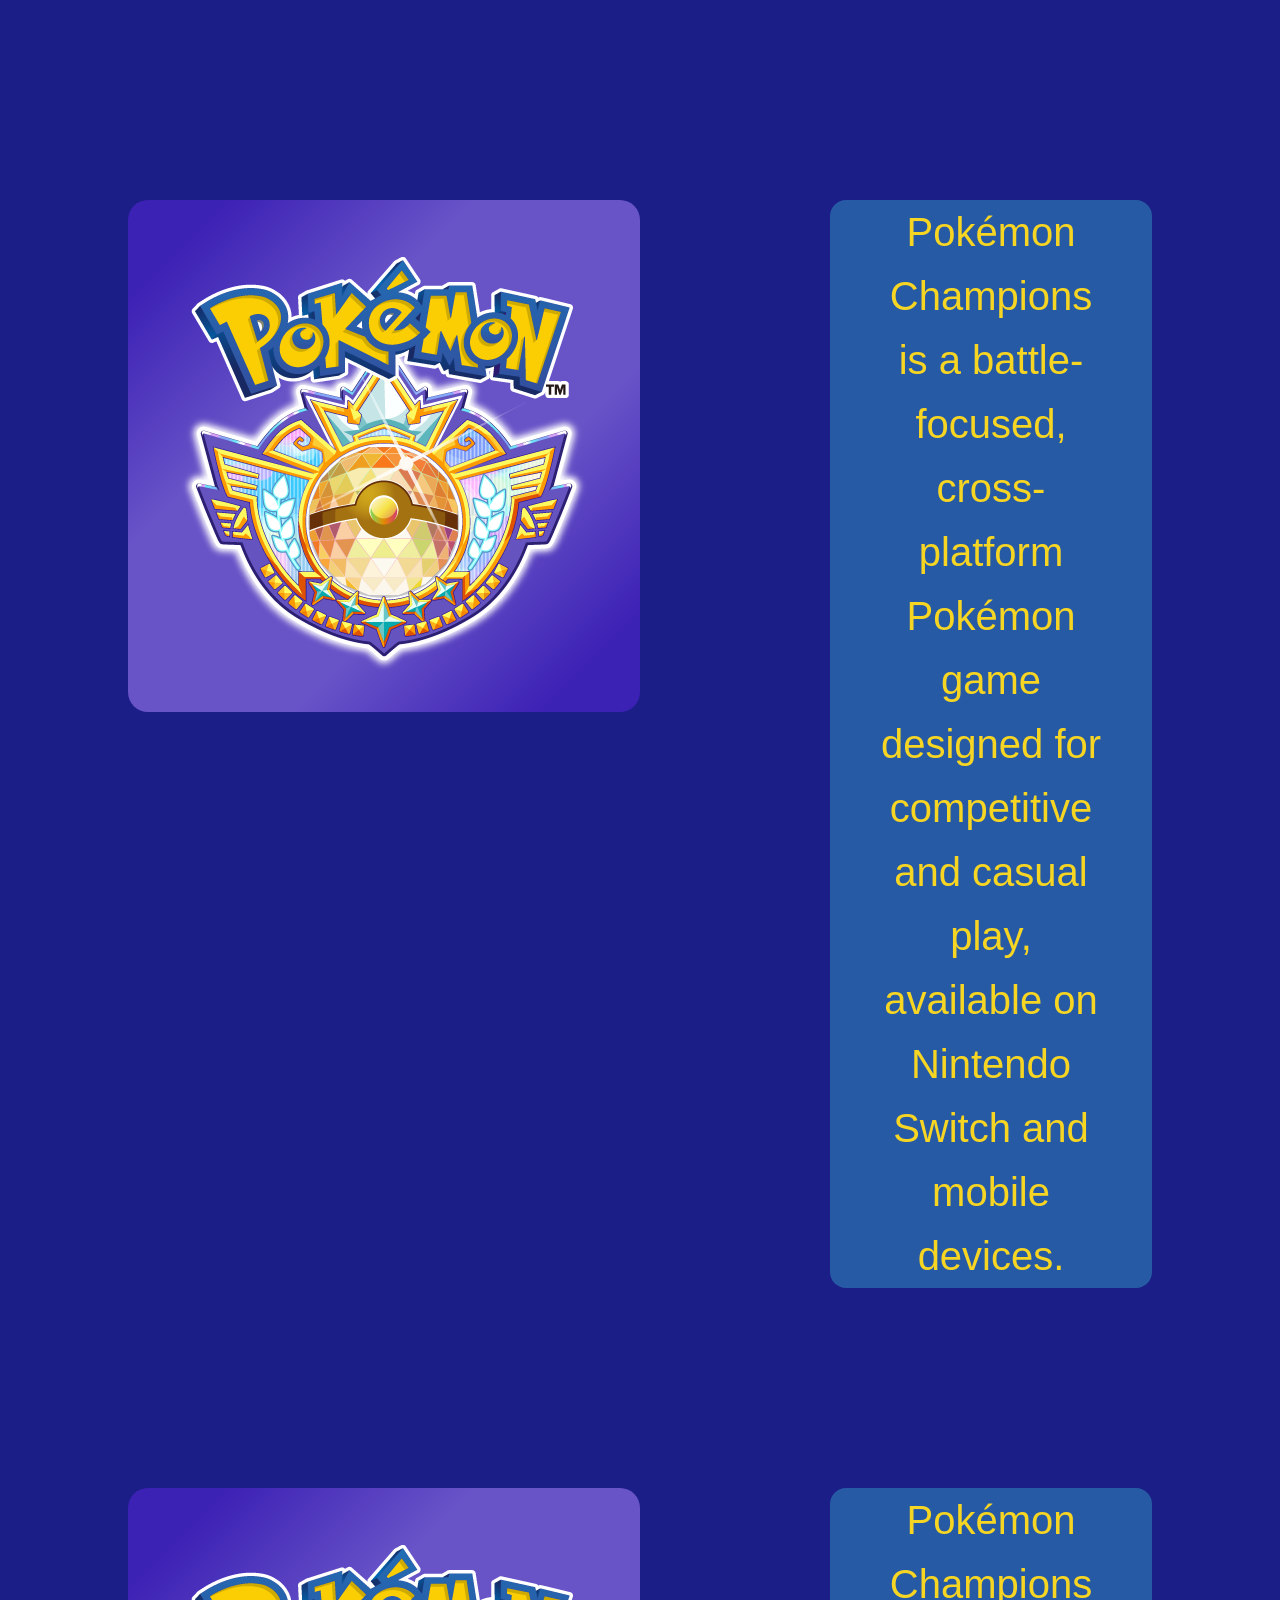
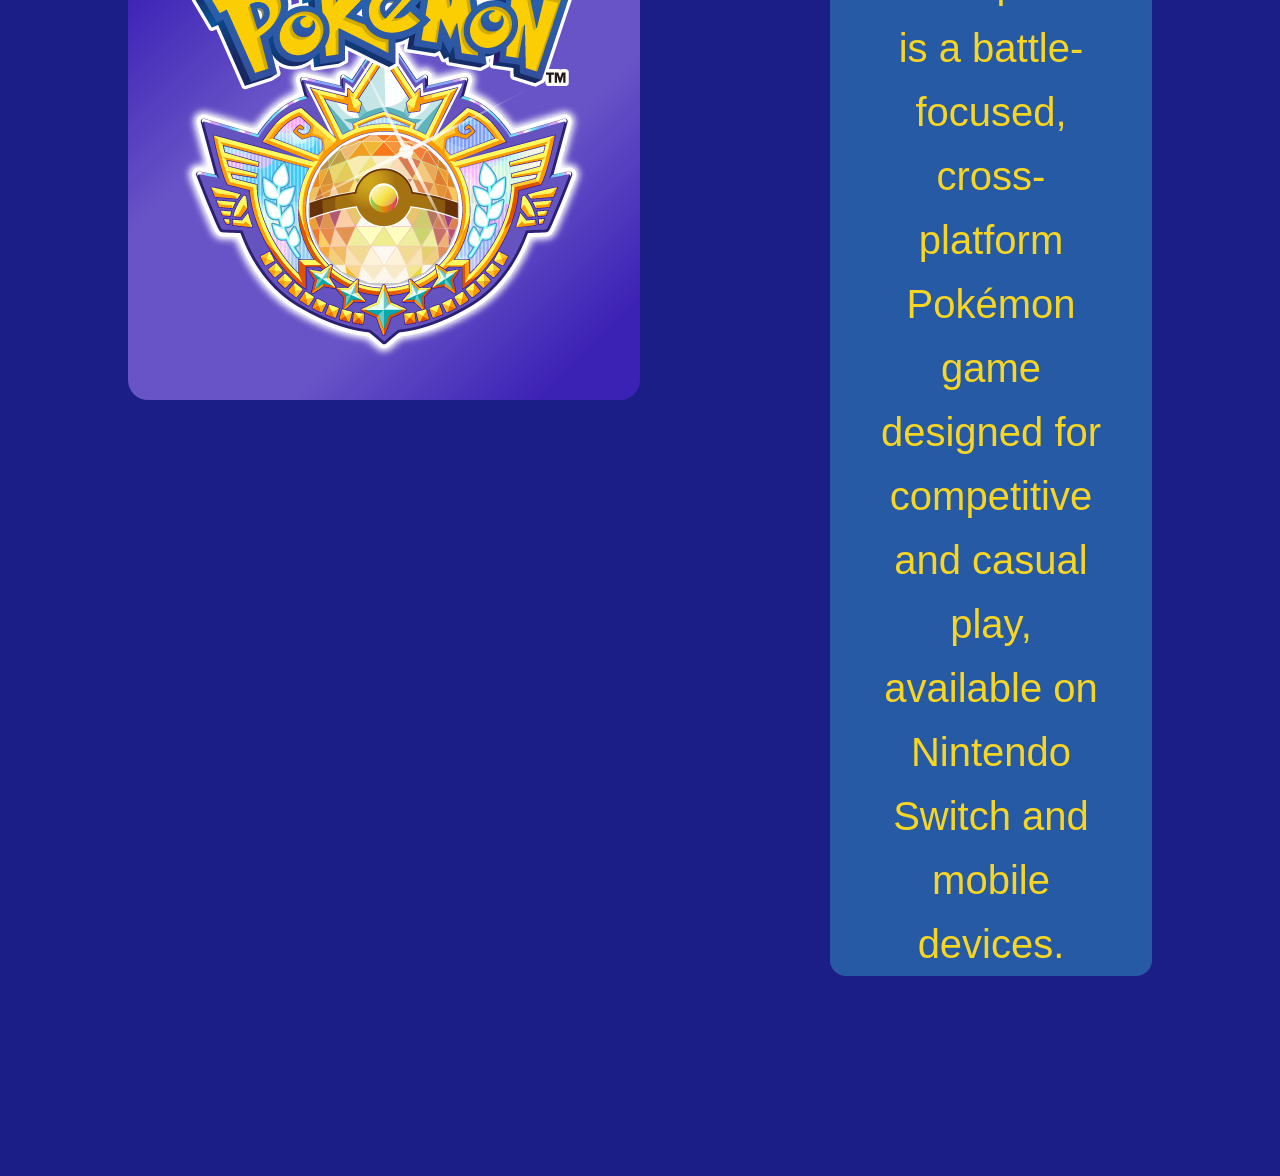
==== mega.html @ c51e0e37 "https://www.youtube.com/watch?v=hr4JiDr7Aec - With a change to the code" ====
<!DOCTYPE html>
<html lang="en">
<head>
    <meta charset="UTF-8">
    <meta name="viewport" content="width=device-width, initial-scale=1.0">
    <title>Pokemon Champion</title>

    <style>
        @import url('https://fonts.googleapis.com/css2?family=Bebas+Neue&family=Comic+Neue:wght@300;400;700&family=Oswald:wght@200;700&display=swap');
    </style>

    <link rel="stylesheet" href="style.css">
</head>
<body>
    <section class="one-column1">  
        <div class="image">
            <img class="pokemon-image1" src="./images/logo.png" alt="Pokemon logo">
        </div>

        <div class="info1">
            <p>
                Pokémon Champions is a battle-focused, cross-platform Pokémon game designed for competitive and casual play, available on Nintendo Switch and mobile devices.
            </p>
        </div>

    </section>
        <section class="one-column1">  
        <div class="image">
            <img class="pokemon-image1" src="./images/logo.png" alt="Pokemon logo">
        </div>

        <div class="info1">
            <p>
                Pokémon Champions is a battle-focused, cross-platform Pokémon game designed for competitive and casual play, available on Nintendo Switch and mobile devices.
            </p>
        </div>

    </section>
</body>
---- style.css ----
* {
    font-family: 'Trebuchet MS', 'Lucida Sans Unicode', 'Lucida Grande', 'Lucida Sans', Arial, sans-serif; 
    box-sizing: border-box;
    margin: 0;
    padding: 0;
}

body {
    background-color: #1A1E86;
    width: 100%;

}

.hero-image {
    background-image: url("./images/champions-logo.png");
    height: 360px;
    background-position: center;
    background-repeat: no-repeat;
    background-size: cover;
    width: 100%;
}

.hero-text {
    color: whitesmoke;
    position: absolute;
    text-align: center;
    top: 180px;
    width: 100%;
    font-size: 4rem;
}

.topic-section-title {
    font-family: 'Comic Neue', sans-serif; 
    font-size: 60px;
    width: 100%;                     
    text-align: center;
    margin-top: 60px;
    margin-bottom: 60px;
    color: #F7D523;
    background-color: #275AA5;
    text-decoration: none;
    padding: 30px 20px;
    box-shadow: 0 4px 12px rgba(0, 0, 0, 0.4);
    display: flex;
    flex-direction: column;
    justify-content: center;
    align-items: center;
    height: 187px;
}

.topic-section-letter {
    font-family: 'Comic Neue', sans-serif; 
    font-size: 80px;
    width: 100%;                     
    color: #F7D523;
    padding: 0;
}

.topic-section-click {
    font-family: 'Comic Neue', sans-serif; 
    font-size: 25px;                   
    text-align: center;
    color: #F7D523;
    margin-top: 10px;
}


.one-column {
    display: grid;
    grid-template-columns: 1fr 3fr;
    gap: 50px;
    width: 80%;
    margin: 200px auto;
    height: 470px;
}

.one-column1 {
    display: grid;
    grid-template-columns: 1fr 3fr;
    gap: 50px;
    width: 80%;
    margin: 200px auto;
}

.info {
    color: #F7D523;
    background-color: #275AA5;
    border-radius: 16px;
    padding-right: 40px;
    padding-left: 40px;        
    font-size: 40px;          
    line-height: 1.6;            
    font-family: 'Comic Neue', sans-serif;
    text-align: center;
    margin-right: auto;
    height: 510px;
    padding: auto;
    margin-left: 40px;
}

.info1 {
    color: #F7D523;
    background-color: #275AA5;
    border-radius: 16px;
    padding-right: 40px;
    padding-left: 40px;        
    font-size: 40px;          
    line-height: 1.6;            
    font-family: 'Comic Neue', sans-serif;
    text-align: center;
    margin-right: auto;
    padding: auto;
    margin-left: 40px;
}

.three-column {
    display: grid;
    grid-template-columns: repeat(3, 1fr);
    gap: 80px;           
    width: 95%;             
    margin: 40px auto 50px auto;
    height: 500px;
    padding-bottom: 200px;
    padding-top: 65px;
    
}


.card-image {
    width: 100%;
    height: 350px;
    object-fit: cover;
    border-radius: 20px;
    display: block;
}




.pokemon-image{
    border-radius: 20px;
    margin-right: 100px;
}
.pokemon-image1{
    border-radius: 20px;
    margin-right: 100px;
}

.card-transition{
    width: 950px;
    height: 200px;             
    background-repeat: no-repeat;
    margin-left: auto;
    margin-right: 290px;

}

.hover {
    position: relative;
    display: block;
    width: 100%;
    height: 350px;
    overflow: hidden;
    border-radius: 20px;
}

.content {
    width: 100%;
    height: 100%;
    top: 0;
    left: 0;
    position: absolute;
    background: rgba(0, 0, 0, 0.6);
    display: flex;
    justify-content: center;
    align-items: center;
    flex-direction: column;
    opacity: 0;
    transition: opacity 0.6s;
    color: white;
}

.hover:hover .content {
    opacity: 1;
}

.pokemonlink-image{
    border-radius: 20px;
    height: 450px;
    width: 950px;
    background-position: center;
}

.pokemonlink-column{
    height: 500px;
}
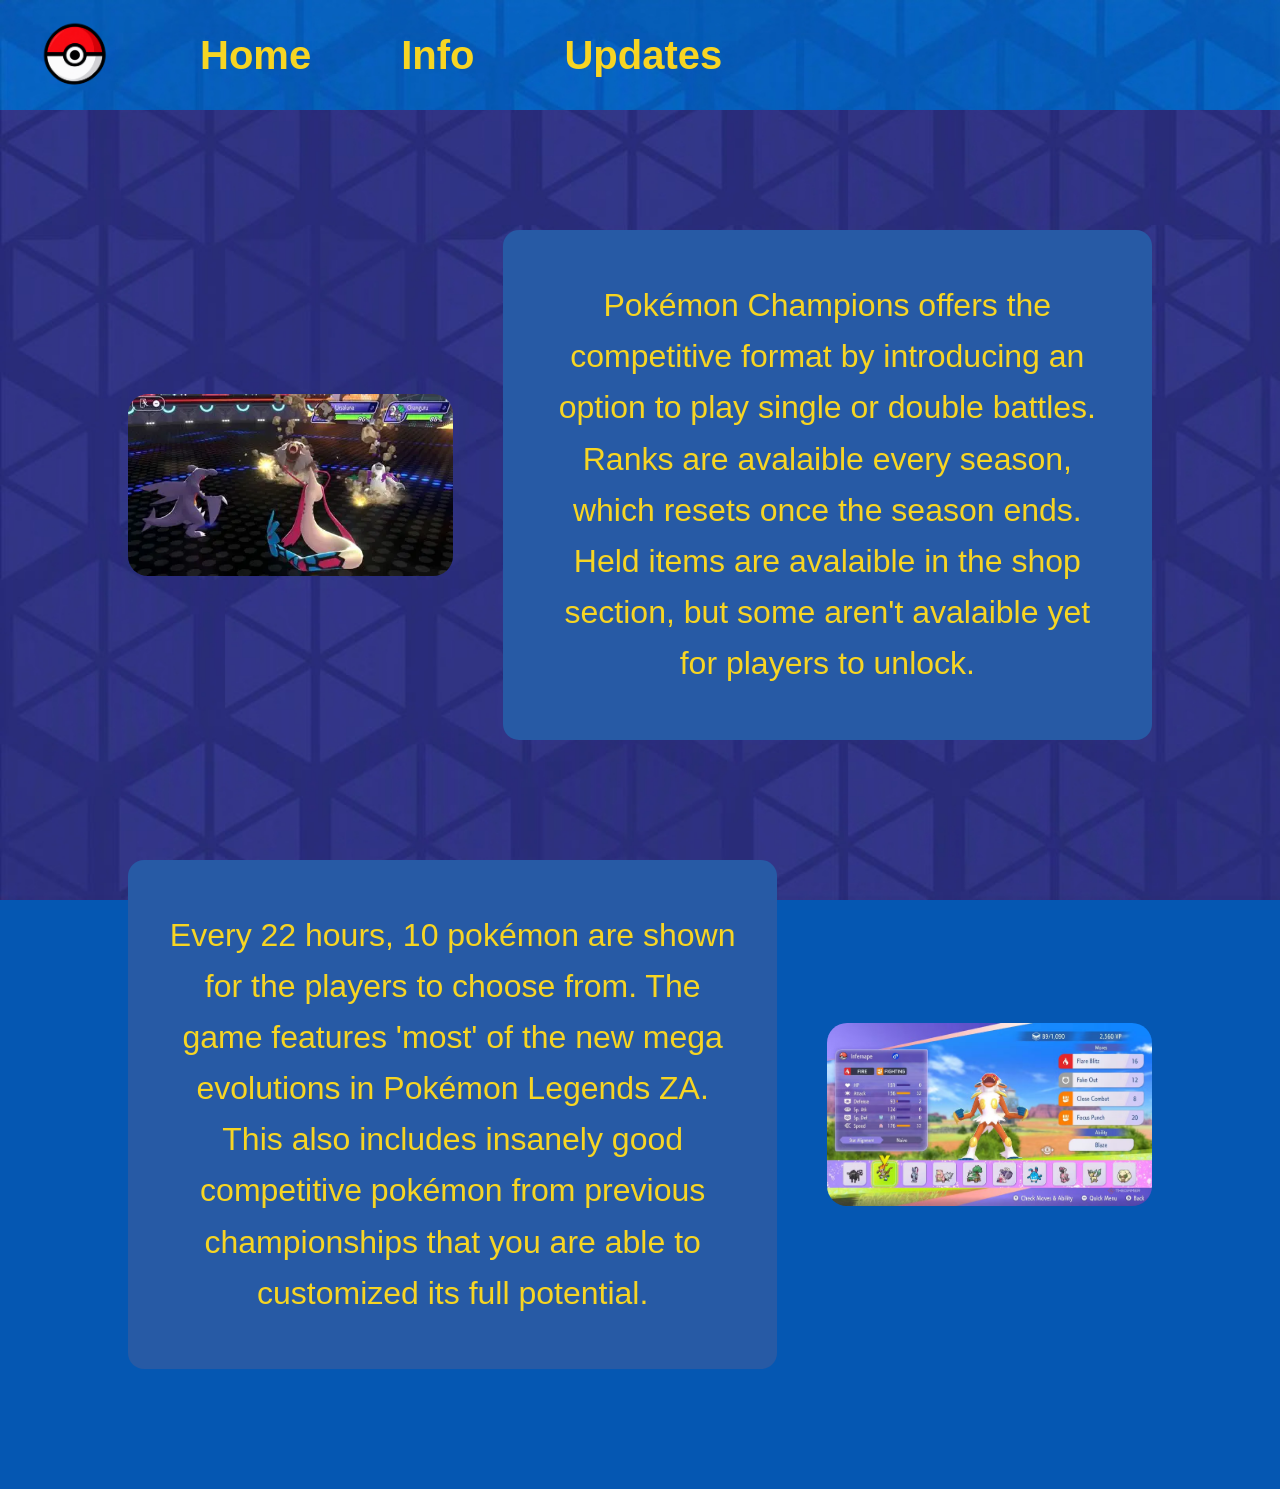
==== commit 07fcd128: "2 section almost done" ====
--- a/mega.html
+++ b/mega.html
@@ -12,28 +12,45 @@
     <link rel="stylesheet" href="style.css">
 </head>
 <body>
-    <section class="one-column1">  
+    <section class="home-screen">
+        <div class="sort">
+            <img class="logo-image" src="./images/pokelogo.png" alt="Pokemon logo">
+
+            <a href="index.html">
+                <h1 class="news">Home</h1>
+            </a>
+
+            <a href="#info">
+                <h2 class="news">Info</h2>
+            </a>
+
+            <a href="https://champions.pokemon.com/en-us/news/">
+                <h3 class="news">Updates</h3>
+            </a>
+        </div>
+    </section>
+    <section class="one-column">  
         <div class="image">
-            <img class="pokemon-image1" src="./images/logo.png" alt="Pokemon logo">
+            <img class="pokemon-image" src="./images/double.png" alt="Pokemon logo">
         </div>
 
-        <div class="info1">
+        <div class="info">
             <p>
-                Pokémon Champions is a battle-focused, cross-platform Pokémon game designed for competitive and casual play, available on Nintendo Switch and mobile devices.
+                Pokémon Champions offers the competitive format by introducing an option to play single or double battles. Ranks are avalaible every season, which resets once the season ends. Held items are avalaible in the shop section, but some aren't avalaible yet for players to unlock.
             </p>
         </div>
 
     </section>
         <section class="one-column1">  
-        <div class="image">
-            <img class="pokemon-image1" src="./images/logo.png" alt="Pokemon logo">
-        </div>
 
         <div class="info1">
             <p>
-                Pokémon Champions is a battle-focused, cross-platform Pokémon game designed for competitive and casual play, available on Nintendo Switch and mobile devices.
+                Every 22 hours, 10 pokémon are shown for the players to choose from. The game features 'most' of the new mega evolutions in Pokémon Legends ZA. This also includes insanely good competitive pokémon from previous championships that you are able to customized its full potential.
             </p>
         </div>
 
+        <div class="image">
+            <img class="pokemon-image1" src="./images/roster.png" alt="Pokemon logo">
+        </div>
     </section>
 </body>
--- a/style.css
+++ b/style.css
@@ -1,38 +1,152 @@
 * {
-    font-family: 'Trebuchet MS', 'Lucida Sans Unicode', 'Lucida Grande', 'Lucida Sans', Arial, sans-serif; 
+    font-family: 'Trebuchet MS', 'Lucida Sans Unicode', 'Lucida Grande',
+        'Lucida Sans', Arial, sans-serif;
     box-sizing: border-box;
     margin: 0;
     padding: 0;
 }
 
 body {
-    background-color: #1A1E86;
-    width: 100%;
-
-}
+    width: 100%;
+    min-height: 100vh;
+    background-image: url("./images/perfection.jpg");
+    background-color: #0557B2;
+    background-size: cover;
+    background-attachment: fixed;
+}
+
+
+
+.home-screen {
+    width: 100%;
+    min-height: 100px;
+    background-image: url("./images/backgroundwow.jpg");
+    background-size: cover;
+    display: grid;
+    grid-template-columns: 1fr 3fr;
+    gap: 80px;
+    align-items: center;
+    padding: 20px 40px;
+}
+
+.sort {
+    display: flex;
+    align-items: center;
+    gap: 90px;
+}
+
+.news{
+    font-size: 40px;
+}
+
+
+.logo-image {
+    width: 70px;
+    height: 70px;
+    object-fit: contain;
+}
+
 
 .hero-image {
-    background-image: url("./images/champions-logo.png");
-    height: 360px;
+    background-image: url("./images/pokemonpage.png");
+    min-height: 70vh;
     background-position: center;
     background-repeat: no-repeat;
     background-size: cover;
     width: 100%;
+    height: 844px;
+
+    border-radius: 0 0 15% 15%;
 }
 
 .hero-text {
     color: whitesmoke;
     position: absolute;
-    text-align: center;
+    text-align: left;
     top: 180px;
     width: 100%;
+    padding-left: 50px;
     font-size: 4rem;
 }
 
+
+
+.one-column {
+    display: grid;
+    grid-template-columns: 1fr 2fr;
+    gap: 50px;
+    width: 80%;
+    margin: 120px auto;
+    align-items: center;
+}
+
+.one-column1 {
+    display: grid;
+    grid-template-columns: 2fr 1fr;
+    gap: 50px;
+    width: 80%;
+    margin: 120px auto;
+    align-items: center;
+}
+
+
+
+
+.image {
+    display: flex;
+    justify-content: center;
+}
+
+.pokemon-image {
+    width: 100%;
+    max-width: 500px;
+    height: auto;
+    border-radius: 20px;
+}
+
+.pokemon-image1 {
+    width: 100%;
+    max-width: 500px;
+    height: auto;
+    border-radius: 20px;
+}
+
+.info {
+    color: #F7D523;
+    background-color: #275AA5;
+    border-radius: 16px;
+    padding: 50px 40px;
+    font-size: 32px;
+    line-height: 1.6;
+    font-family: 'Comic Neue', sans-serif;
+    text-align: center;
+    min-height: 400px;
+    display: flex;
+    align-items: center;
+    justify-content: center;
+}
+
+.info1 {
+    color: #F7D523;
+    background-color: #275AA5;
+    border-radius: 16px;
+    padding: 50px 40px;
+    font-size: 32px;
+    line-height: 1.6;
+    font-family: 'Comic Neue', sans-serif;
+    text-align: center;
+    min-height: 400px;
+    display: flex;
+    align-items: center;
+    justify-content: center;
+}
+
+
+
 .topic-section-title {
-    font-family: 'Comic Neue', sans-serif; 
+    font-family: 'Comic Neue', sans-serif;
     font-size: 60px;
-    width: 100%;                     
+    width: 100%;
     text-align: center;
     margin-top: 60px;
     margin-bottom: 60px;
@@ -45,123 +159,57 @@
     flex-direction: column;
     justify-content: center;
     align-items: center;
-    height: 187px;
+    min-height: 187px;
+    background-image: url("./images/backgroundwow.jpg");
+    background-size: cover;
 }
 
 .topic-section-letter {
-    font-family: 'Comic Neue', sans-serif; 
-    font-size: 80px;
-    width: 100%;                     
+    font-family: 'Comic Neue', sans-serif;
+    font-size: clamp(35px, 5vw, 80px);
+    width: 100%;
     color: #F7D523;
     padding: 0;
 }
 
 .topic-section-click {
-    font-family: 'Comic Neue', sans-serif; 
-    font-size: 25px;                   
+    font-family: 'Comic Neue', sans-serif;
+    font-size: 25px;
     text-align: center;
     color: #F7D523;
     margin-top: 10px;
 }
 
 
-.one-column {
-    display: grid;
-    grid-template-columns: 1fr 3fr;
+
+.three-column {
+    display: grid;
+    grid-template-columns: repeat(3, 1fr);
     gap: 50px;
-    width: 80%;
-    margin: 200px auto;
-    height: 470px;
-}
-
-.one-column1 {
-    display: grid;
-    grid-template-columns: 1fr 3fr;
-    gap: 50px;
-    width: 80%;
-    margin: 200px auto;
-}
-
-.info {
-    color: #F7D523;
-    background-color: #275AA5;
-    border-radius: 16px;
-    padding-right: 40px;
-    padding-left: 40px;        
-    font-size: 40px;          
-    line-height: 1.6;            
-    font-family: 'Comic Neue', sans-serif;
-    text-align: center;
-    margin-right: auto;
-    height: 510px;
-    padding: auto;
-    margin-left: 40px;
-}
-
-.info1 {
-    color: #F7D523;
-    background-color: #275AA5;
-    border-radius: 16px;
-    padding-right: 40px;
-    padding-left: 40px;        
-    font-size: 40px;          
-    line-height: 1.6;            
-    font-family: 'Comic Neue', sans-serif;
-    text-align: center;
-    margin-right: auto;
-    padding: auto;
-    margin-left: 40px;
-}
-
-.three-column {
-    display: grid;
-    grid-template-columns: repeat(3, 1fr);
-    gap: 80px;           
-    width: 95%;             
-    margin: 40px auto 50px auto;
-    height: 500px;
-    padding-bottom: 200px;
-    padding-top: 65px;
-    
-}
-
+    width: 90%;
+    margin: 40px auto 100px;
+}
+
+.card {
+    width: 100%;
+}
 
 .card-image {
     width: 100%;
-    height: 350px;
+    height: 400px;
     object-fit: cover;
     border-radius: 20px;
     display: block;
-}
-
-
-
-
-.pokemon-image{
-    border-radius: 20px;
-    margin-right: 100px;
-}
-.pokemon-image1{
-    border-radius: 20px;
-    margin-right: 100px;
-}
-
-.card-transition{
-    width: 950px;
-    height: 200px;             
-    background-repeat: no-repeat;
-    margin-left: auto;
-    margin-right: 290px;
-
 }
 
 .hover {
     position: relative;
     display: block;
     width: 100%;
-    height: 350px;
+    height: 400px;
     overflow: hidden;
     border-radius: 20px;
+    text-decoration: none;
 }
 
 .content {
@@ -170,28 +218,63 @@
     top: 0;
     left: 0;
     position: absolute;
-    background: rgba(0, 0, 0, 0.6);
+    background: rgba(0, 0, 0, 0.65);
     display: flex;
     justify-content: center;
     align-items: center;
     flex-direction: column;
     opacity: 0;
-    transition: opacity 0.6s;
+    transition: opacity 0.6s ease;
     color: white;
+    text-align: center;
+    padding: 20px;
 }
 
 .hover:hover .content {
     opacity: 1;
 }
 
-.pokemonlink-image{
-    border-radius: 20px;
-    height: 450px;
-    width: 950px;
-    background-position: center;
-}
-
-.pokemonlink-column{
-    height: 500px;
-}
-
+.content h3 {
+    font-size: 50px;
+    margin-bottom: 15px;
+    color: #0760be;
+}
+
+.content p {
+    font-size: 25px;
+    color: #F7D523;
+    
+}
+
+
+
+.pokemonlink-column {
+    min-height: 500px;
+    display: flex;
+    justify-content: center;
+    align-items: center;
+    padding: 40px;
+}
+
+.card-transition {
+    width: 100%;
+    max-width: 950px;
+    height: auto;
+    margin: 0 auto;
+}
+
+.pokemonlink-image {
+    border-radius: 20px;
+    width: 100%;
+    max-width: 686px;
+    height: auto;
+    display: block;
+    margin: auto;
+}
+
+.sort a{
+    text-decoration: none;
+    color: #F7D523;
+}
+
+
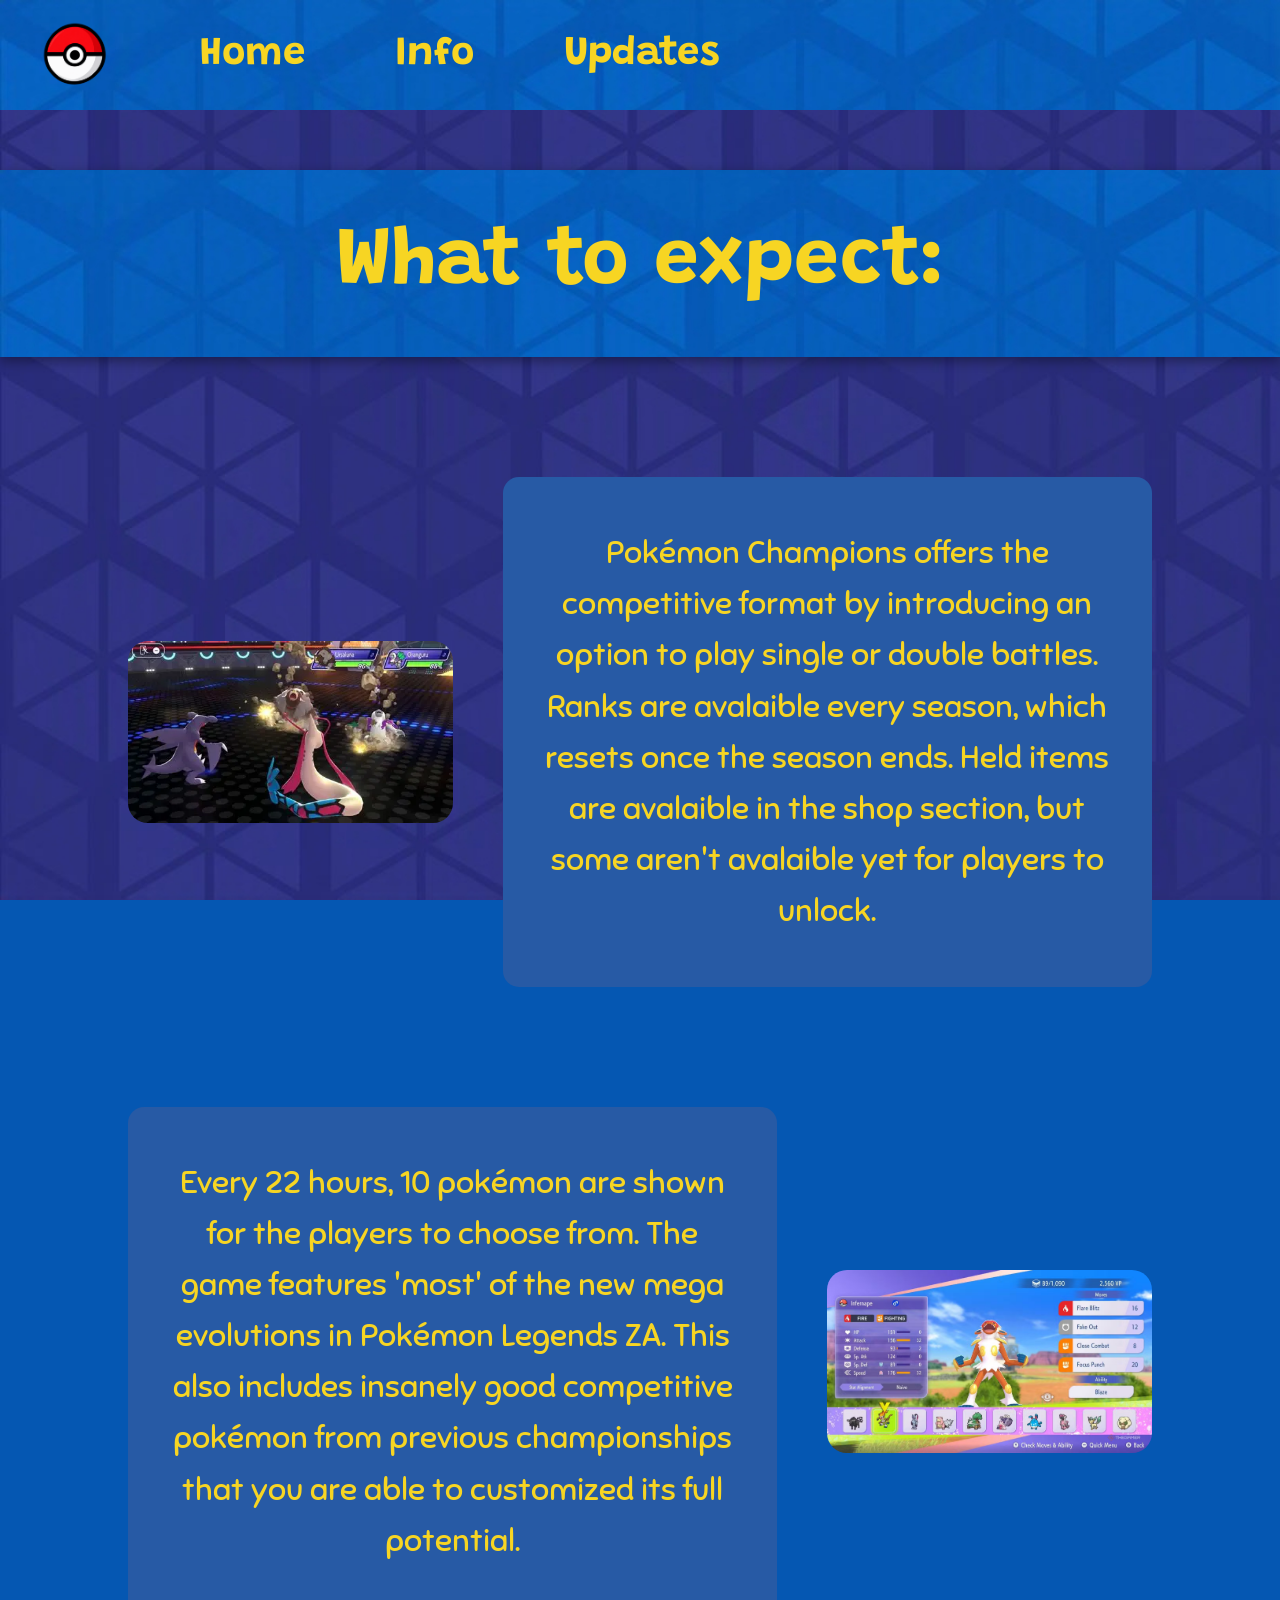
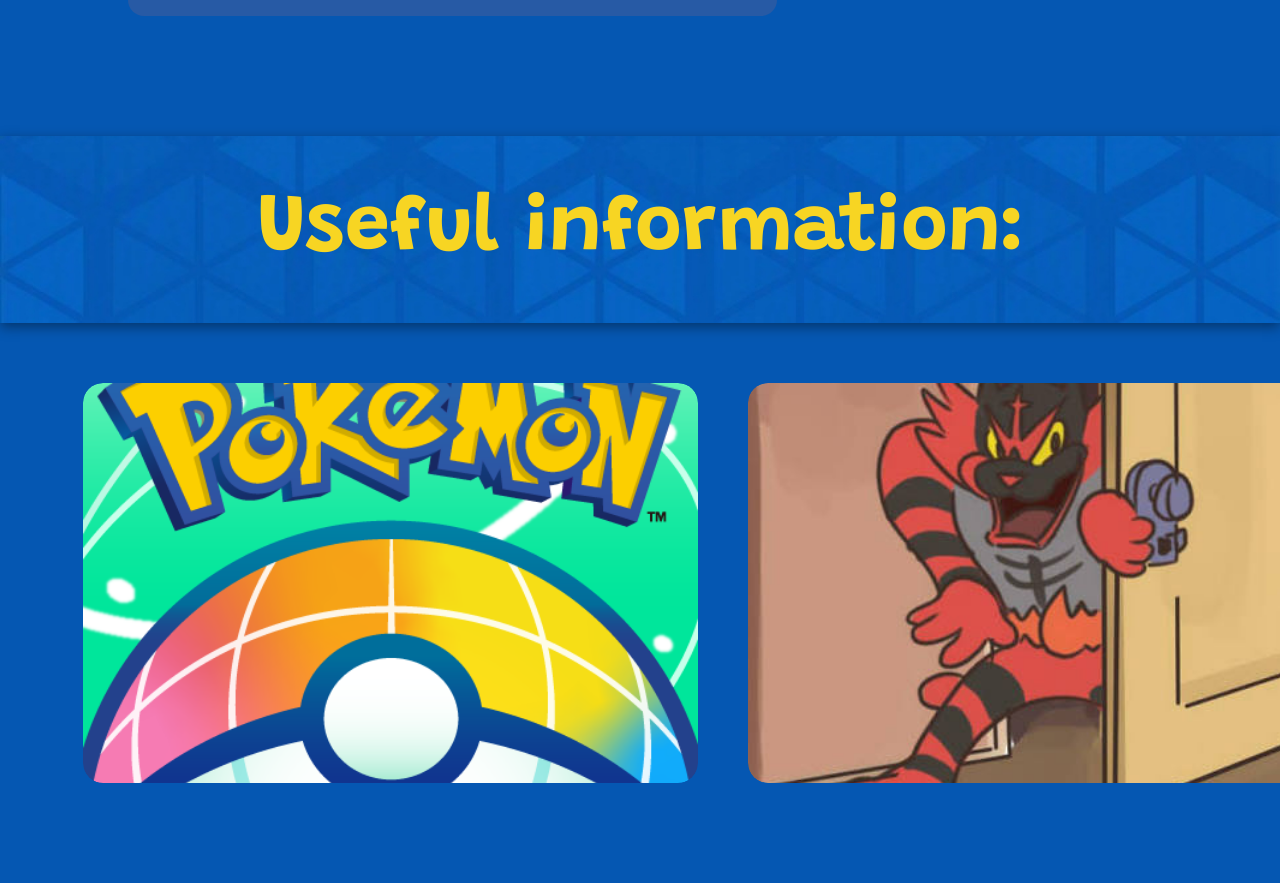
==== commit 05559586: "forgot what I did" ====
--- a/mega.html
+++ b/mega.html
@@ -6,6 +6,8 @@
     <title>Pokemon Champion</title>
 
     <style>
+        @import url('https://fonts.googleapis.com/css2?family=Sniglet&display=swap');
+        @import url('https://fonts.googleapis.com/css2?family=Grandstander:ital,wght@0,100..900;1,100..900&display=swap');
         @import url('https://fonts.googleapis.com/css2?family=Bebas+Neue&family=Comic+Neue:wght@300;400;700&family=Oswald:wght@200;700&display=swap');
     </style>
 
@@ -29,6 +31,11 @@
             </a>
         </div>
     </section>
+
+    <section>
+        <h2 class="topic-section-title">What to expect:</h2>
+    </section>    
+
     <section class="one-column">  
         <div class="image">
             <img class="pokemon-image" src="./images/double.png" alt="Pokemon logo">
@@ -53,4 +60,31 @@
             <img class="pokemon-image1" src="./images/roster.png" alt="Pokemon logo">
         </div>
     </section>
+
+    <section>
+        <h2 class="topic-section-title"> Useful information:</h2>
+    </section>
+
+    <section class="two-column">
+        <div class="card">
+            <a href="pokemonhome.html" class="hover">
+                <img class="card-image" src="./images/home.png" alt="Pokémon Home">
+                <div class="content">
+                    <h3>Pokemon Home</h3>
+                    <p>transfer between pokémon  games</p>
+                </div>
+            </a>
+        </div>
+
+        <div class="card">
+            <a href="pokemoncomp.html" class="hover">
+                <img class="card-image" src="./images/inci.png" alt="Competitive">
+                <div class="content">
+                    <h3>Competitive</h3>
+                    <p>Tutorial inside the game</p>
+                </div>
+            </a>
+
+        </div>
+    </section>
 </body>
--- a/style.css
+++ b/style.css
@@ -1,7 +1,8 @@
 * {
-    font-family: 'Trebuchet MS', 'Lucida Sans Unicode', 'Lucida Grande',
-        'Lucida Sans', Arial, sans-serif;
+    font-family: 'Trebuchet MS', 'Lucida Sans Unicode', 'Lucida Grande','Lucida Sans', Arial, sans-serif;
     box-sizing: border-box;
+    font-family: "Sniglet", system-ui;
+    font-family: "Grandstander", cursive;
     margin: 0;
     padding: 0;
 }
@@ -89,6 +90,13 @@
     align-items: center;
 }
 
+.two-column {
+    display: grid;
+    grid-template-columns: repeat(2, 1fr);
+    gap: 50px;
+    width: 100%;
+    margin: 40px auto 100px;
+}
 
 
 
@@ -118,7 +126,6 @@
     padding: 50px 40px;
     font-size: 32px;
     line-height: 1.6;
-    font-family: 'Comic Neue', sans-serif;
     text-align: center;
     min-height: 400px;
     display: flex;
@@ -133,13 +140,21 @@
     padding: 50px 40px;
     font-size: 32px;
     line-height: 1.6;
-    font-family: 'Comic Neue', sans-serif;
     text-align: center;
     min-height: 400px;
     display: flex;
     align-items: center;
     justify-content: center;
 }
+
+.one-column1 p {
+    font-family: "Sniglet", system-ui;
+}
+
+.one-column p {
+    font-family: "Sniglet", system-ui;
+}
+
 
 
 
@@ -192,6 +207,8 @@
 
 .card {
     width: 100%;
+    padding: auto;
+    margin-left: 82.5px;
 }
 
 .card-image {
@@ -238,13 +255,29 @@
     font-size: 50px;
     margin-bottom: 15px;
     color: #0760be;
+    font-family: "Grandstander", cursive;
 }
 
 .content p {
     font-size: 25px;
     color: #F7D523;
+    font-family: "Sniglet", system-ui;
     
 }
+
+.topic-section-title p {
+    font-size: 25px;
+    color: #F7D523;
+    font-family: "Sniglet", system-ui;
+    
+}
+
+.topic-section-title h2 {
+    font-size: 80px;
+    color: #F7D523;
+    font-family: "Grandstander", cursive;
+}
+    
 
 
 
@@ -277,4 +310,12 @@
     color: #F7D523;
 }
 
-
+.topic-section-title{
+    font-family: "Grandstander", cursive;   
+    font-size: 80px;
+}
+
+.iframe{
+    border-radius: 18px;
+}
+
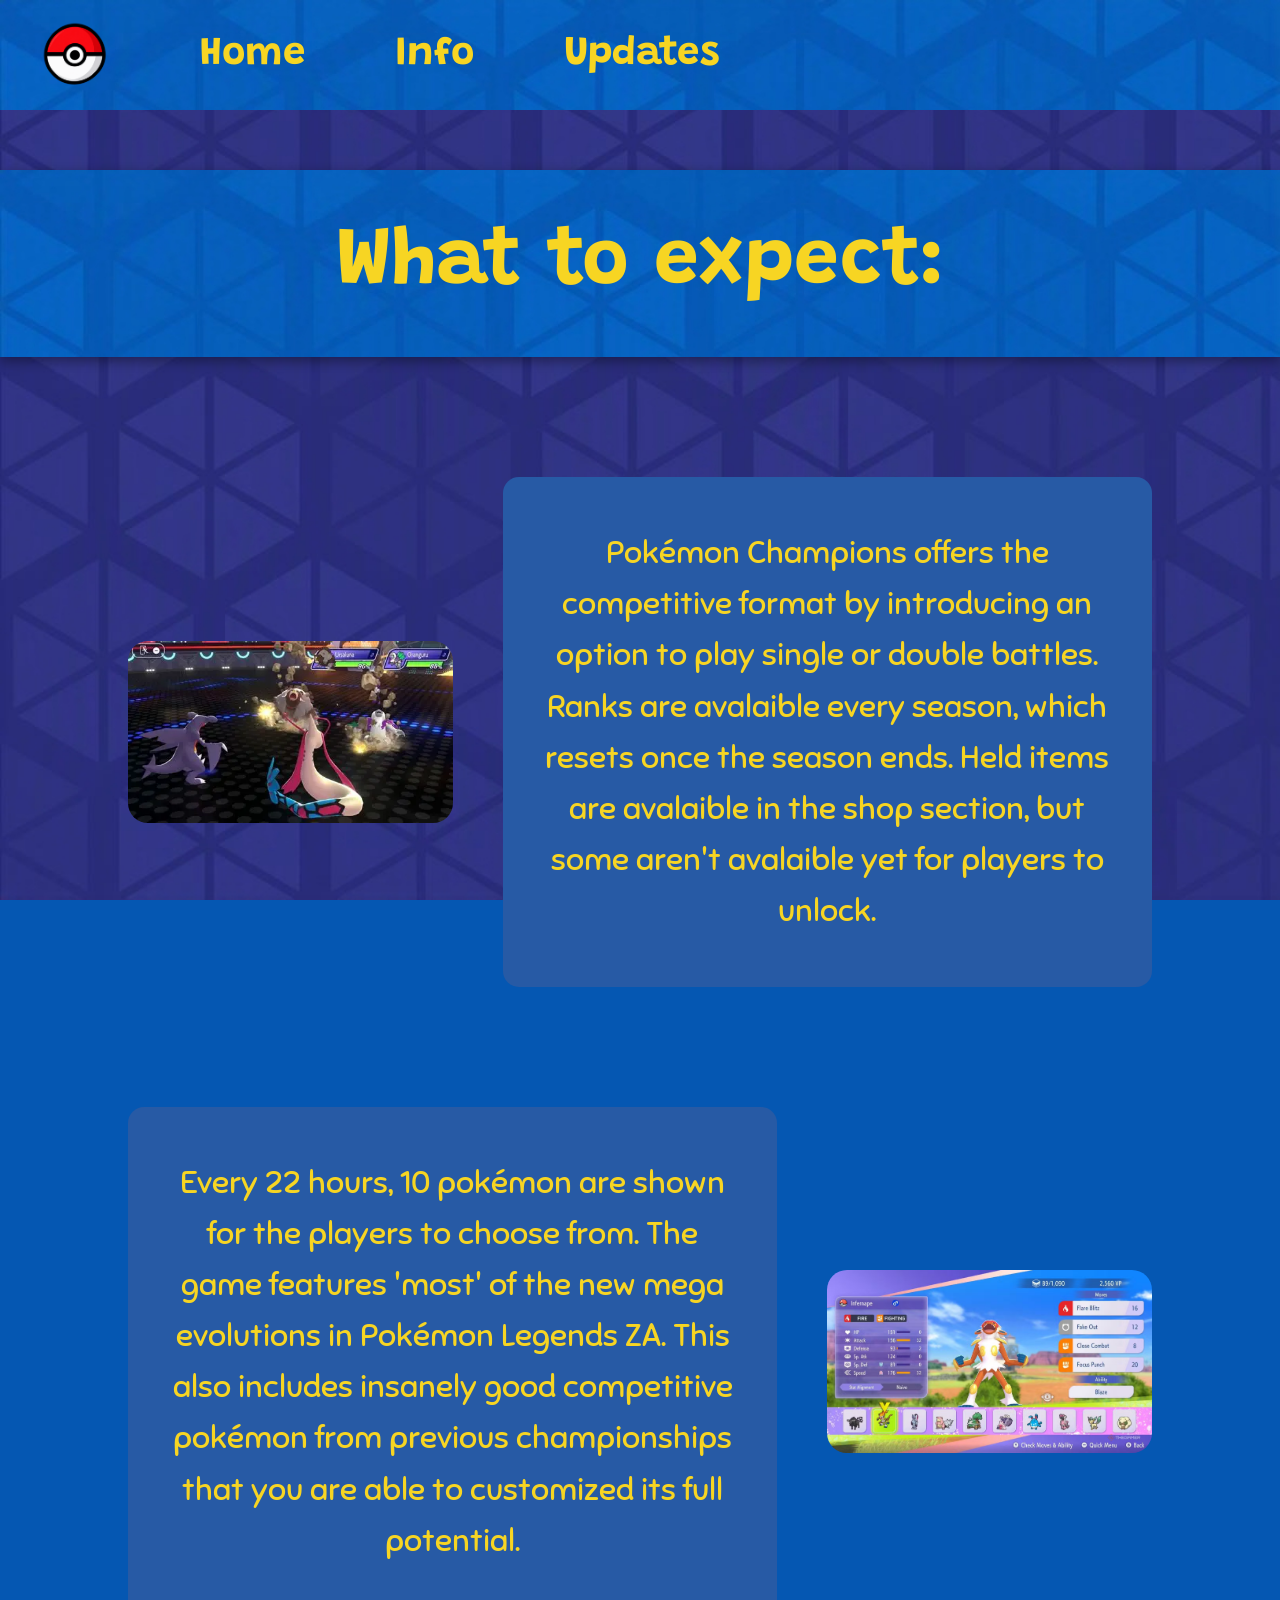
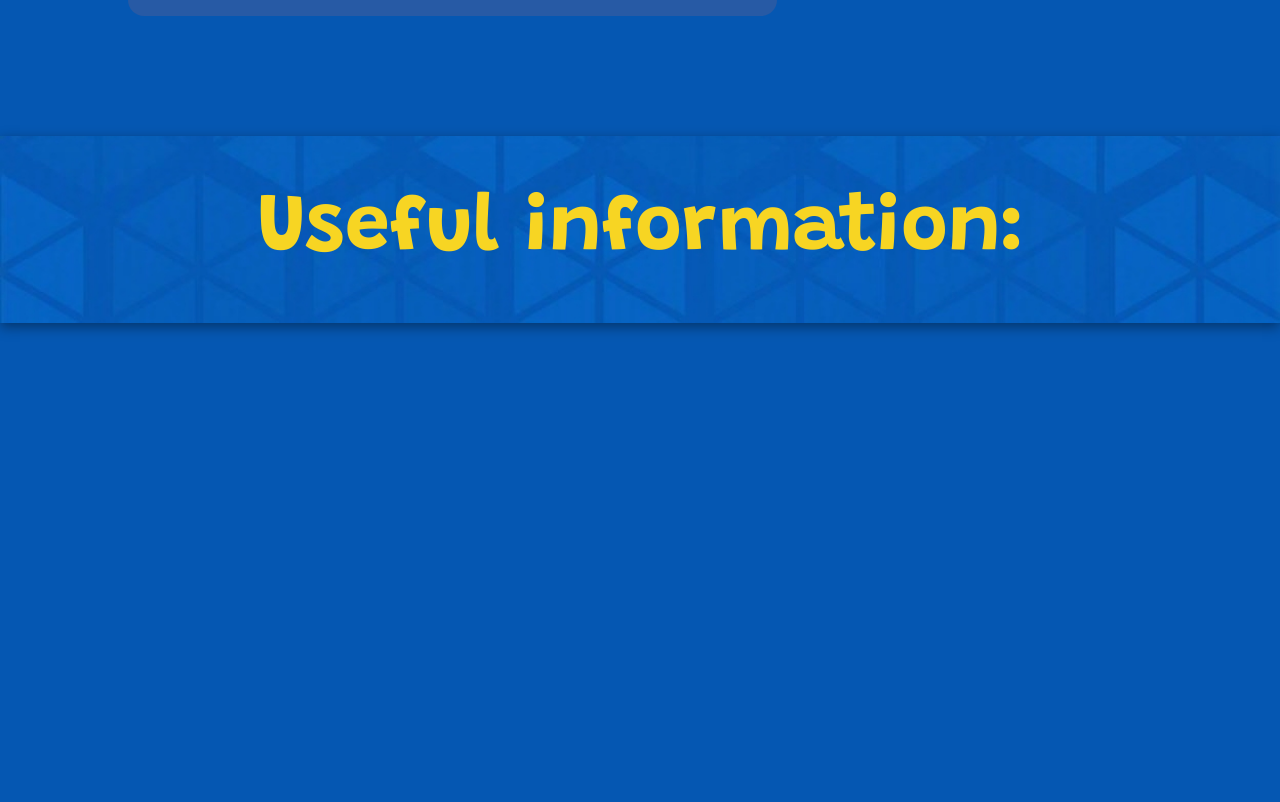
==== commit 345a8a37: "tried inputting videos on my other pages" ====
--- a/mega.html
+++ b/mega.html
@@ -66,25 +66,32 @@
     </section>
 
     <section class="two-column">
-        <div class="card">
-            <a href="pokemonhome.html" class="hover">
-                <img class="card-image" src="./images/home.png" alt="Pokémon Home">
-                <div class="content">
-                    <h3>Pokemon Home</h3>
-                    <p>transfer between pokémon  games</p>
-                </div>
-            </a>
-        </div>
 
-        <div class="card">
-            <a href="pokemoncomp.html" class="hover">
-                <img class="card-image" src="./images/inci.png" alt="Competitive">
-                <div class="content">
-                    <h3>Competitive</h3>
-                    <p>Tutorial inside the game</p>
-                </div>
-            </a>
+    <div class="card">
+        <iframe
+            width="560"
+            height="315"
+            src="https://www.youtube.com/embed/5A4oXlbzgw0?start=3"
+            title="YouTube video player"
+            frameborder="0"
+            allow="accelerometer; autoplay; clipboard-write; encrypted-media; gyroscope; picture-in-picture; web-share"
+            referrerpolicy="strict-origin-when-cross-origin"
+            allowfullscreen>
+        </iframe>
+    </div>
 
-        </div>
+    <div class="card">
+        <iframe
+            width="560"
+            height="315"
+            src="https://www.youtube.com/embed/vouuwsxpy10?start=3"
+            title="YouTube video player"
+            frameborder="0"
+            allow="accelerometer; autoplay; clipboard-write; encrypted-media; gyroscope; picture-in-picture; web-share"
+            referrerpolicy="strict-origin-when-cross-origin"
+            allowfullscreen>
+        </iframe>
+    </div>
+    </div>  
     </section>
 </body>
--- a/style.css
+++ b/style.css
@@ -202,13 +202,13 @@
     grid-template-columns: repeat(3, 1fr);
     gap: 50px;
     width: 90%;
-    margin: 40px auto 100px;
+    margin-right: 500px;
+    margin-left: 75.5px;
 }
 
 .card {
     width: 100%;
     padding: auto;
-    margin-left: 82.5px;
 }
 
 .card-image {
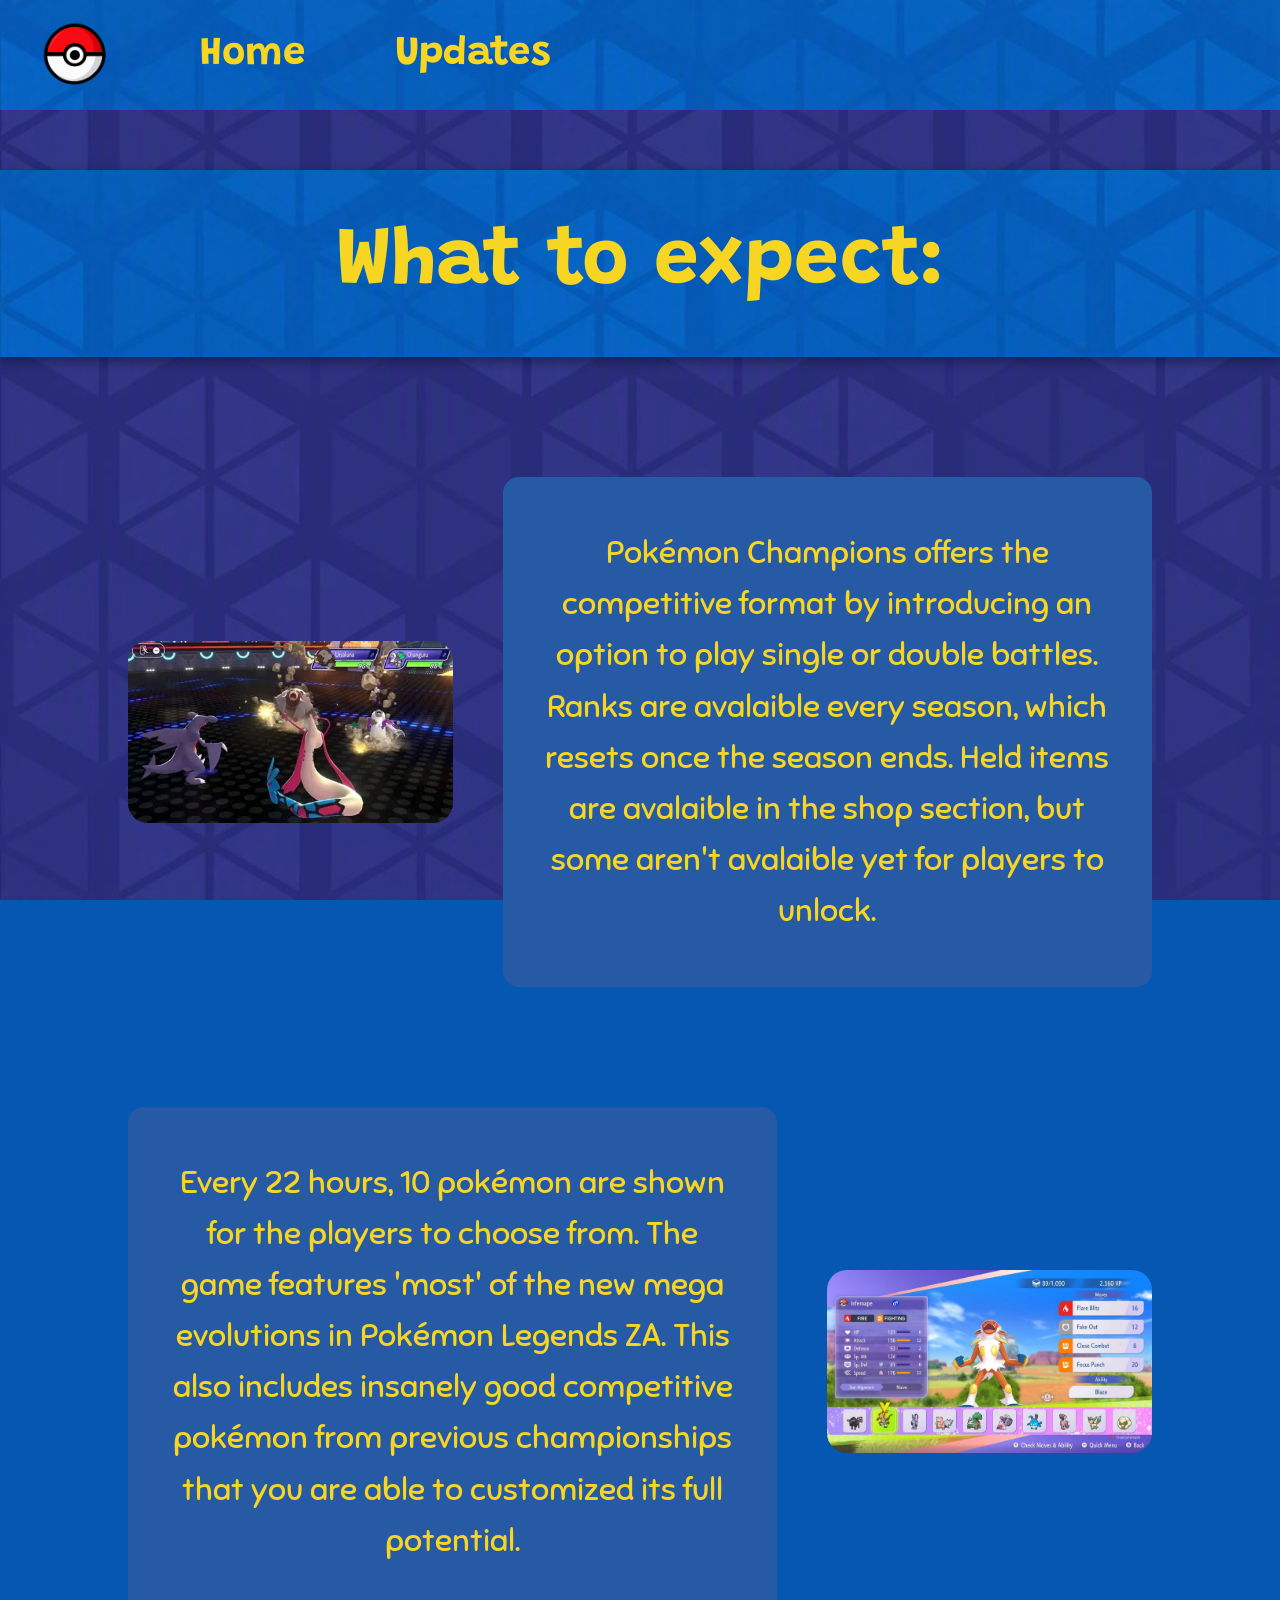
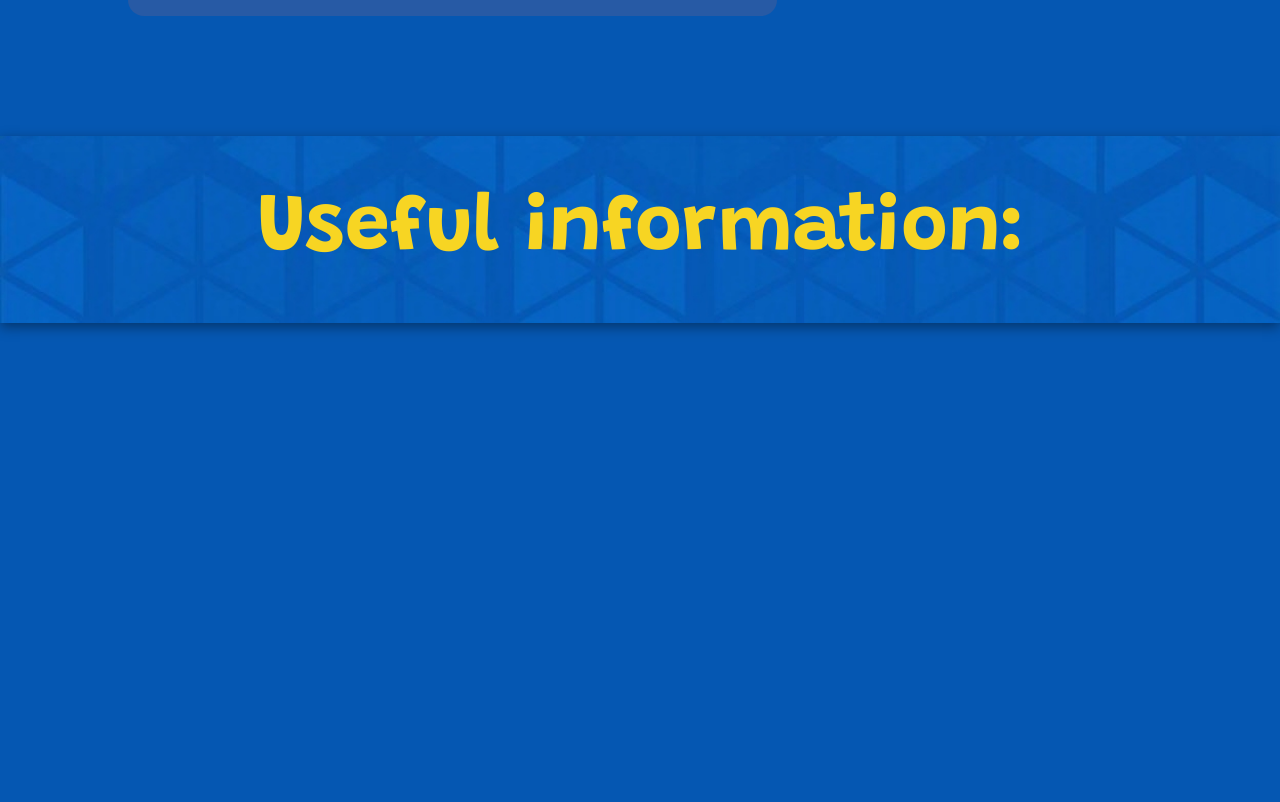
==== commit fb24c037: "all 3 pages now have their respective youtube videos" ====
--- a/mega.html
+++ b/mega.html
@@ -20,10 +20,6 @@
 
             <a href="index.html">
                 <h1 class="news">Home</h1>
-            </a>
-
-            <a href="#info">
-                <h2 class="news">Info</h2>
             </a>
 
             <a href="https://champions.pokemon.com/en-us/news/">
@@ -67,29 +63,15 @@
 
     <section class="two-column">
 
-    <div class="card">
+    <div class="cardvideo">
         <iframe
-            width="560"
-            height="315"
-            src="https://www.youtube.com/embed/5A4oXlbzgw0?start=3"
-            title="YouTube video player"
-            frameborder="0"
-            allow="accelerometer; autoplay; clipboard-write; encrypted-media; gyroscope; picture-in-picture; web-share"
-            referrerpolicy="strict-origin-when-cross-origin"
-            allowfullscreen>
+            width="560" height="315" src="https://www.youtube.com/embed/zkFbx0Y-LrI?si=-4XiLRbMlBJyWN30" title="YouTube video player" frameborder="0" allow="accelerometer; autoplay; clipboard-write; encrypted-media; gyroscope; picture-in-picture; web-share" referrerpolicy="strict-origin-when-cross-origin" allowfullscreen>
         </iframe>
     </div>
 
-    <div class="card">
+    <div class="cardvideo">
         <iframe
-            width="560"
-            height="315"
-            src="https://www.youtube.com/embed/vouuwsxpy10?start=3"
-            title="YouTube video player"
-            frameborder="0"
-            allow="accelerometer; autoplay; clipboard-write; encrypted-media; gyroscope; picture-in-picture; web-share"
-            referrerpolicy="strict-origin-when-cross-origin"
-            allowfullscreen>
+            width="560" height="315" src="https://www.youtube.com/embed/znNpaJz5XrM?si=MWV1Pzyv2yJ9CzVH" title="YouTube video player" frameborder="0" allow="accelerometer; autoplay; clipboard-write; encrypted-media; gyroscope; picture-in-picture; web-share" referrerpolicy="strict-origin-when-cross-origin" allowfullscreen>
         </iframe>
     </div>
     </div>  
--- a/style.css
+++ b/style.css
@@ -211,6 +211,11 @@
     padding: auto;
 }
 
+.cardvideo {
+    margin-left: 80px;
+    border-radius: 8px;
+}
+
 .card-image {
     width: 100%;
     height: 400px;
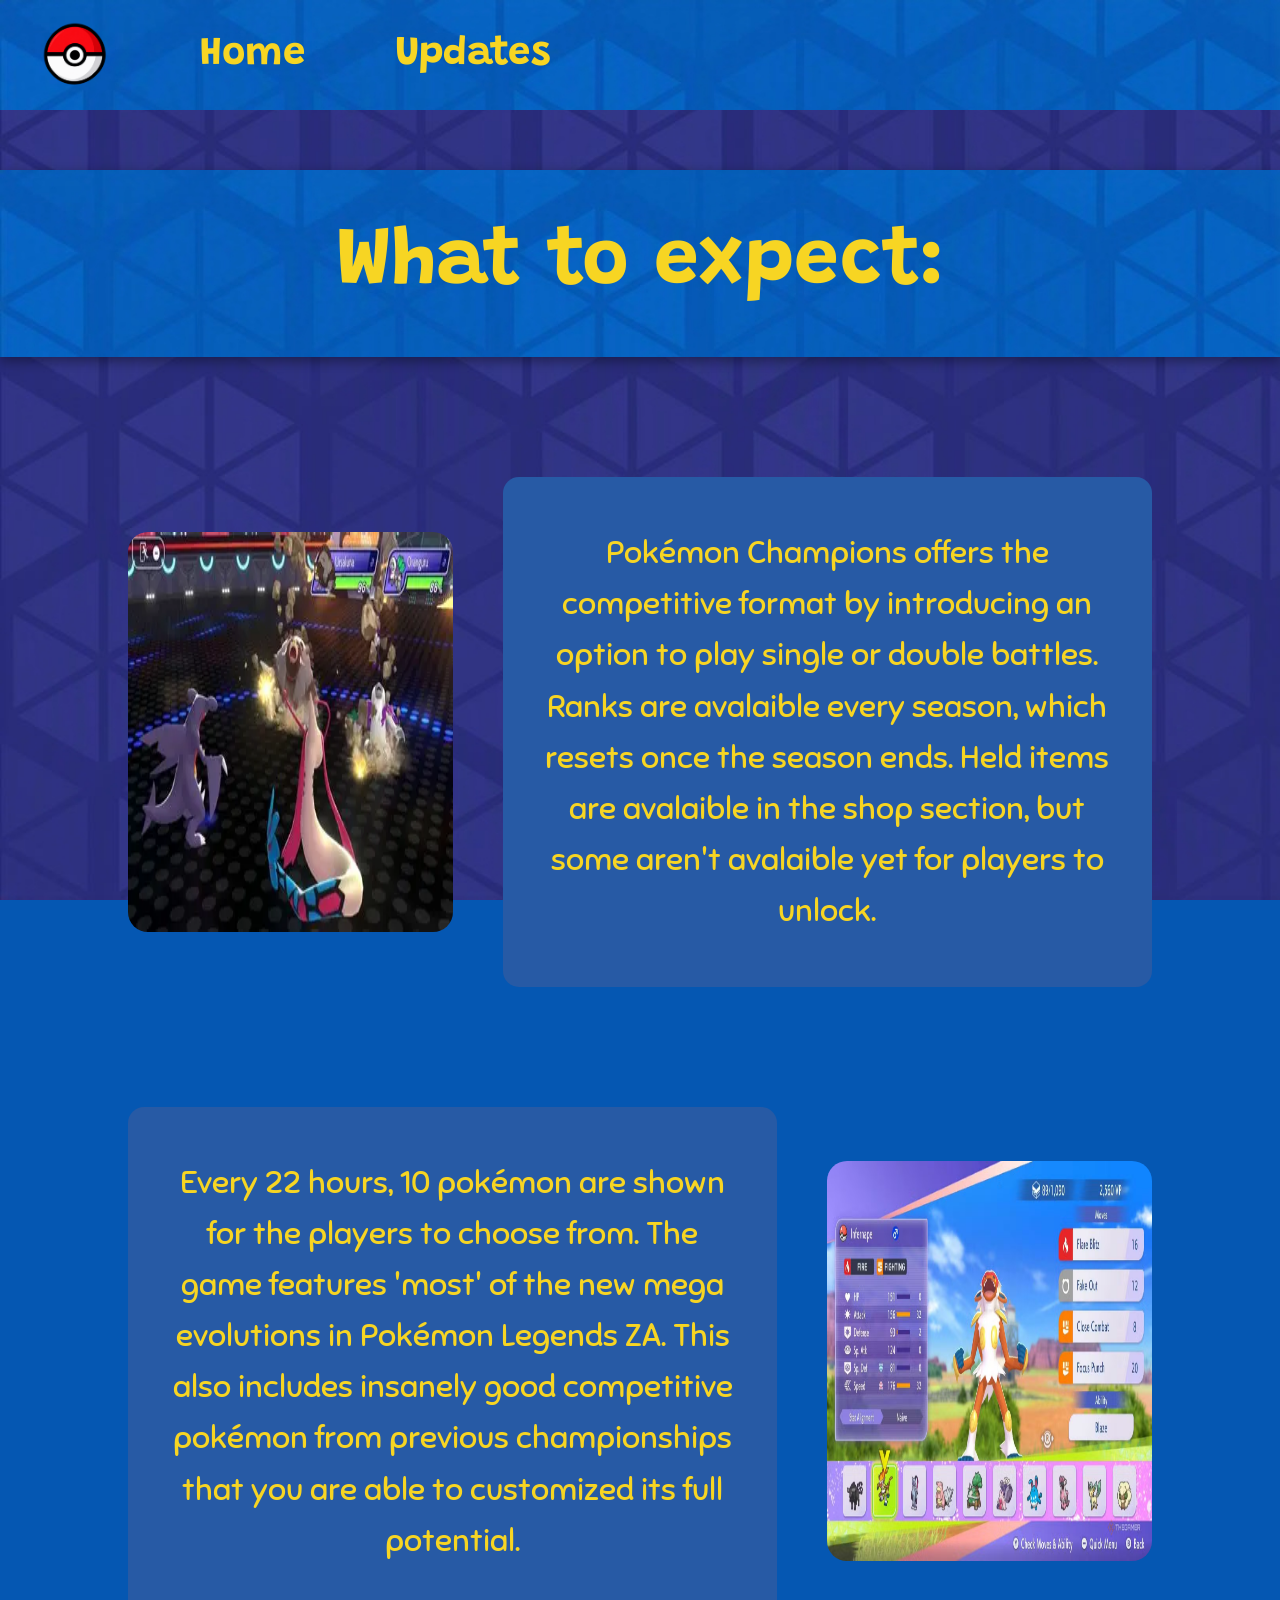
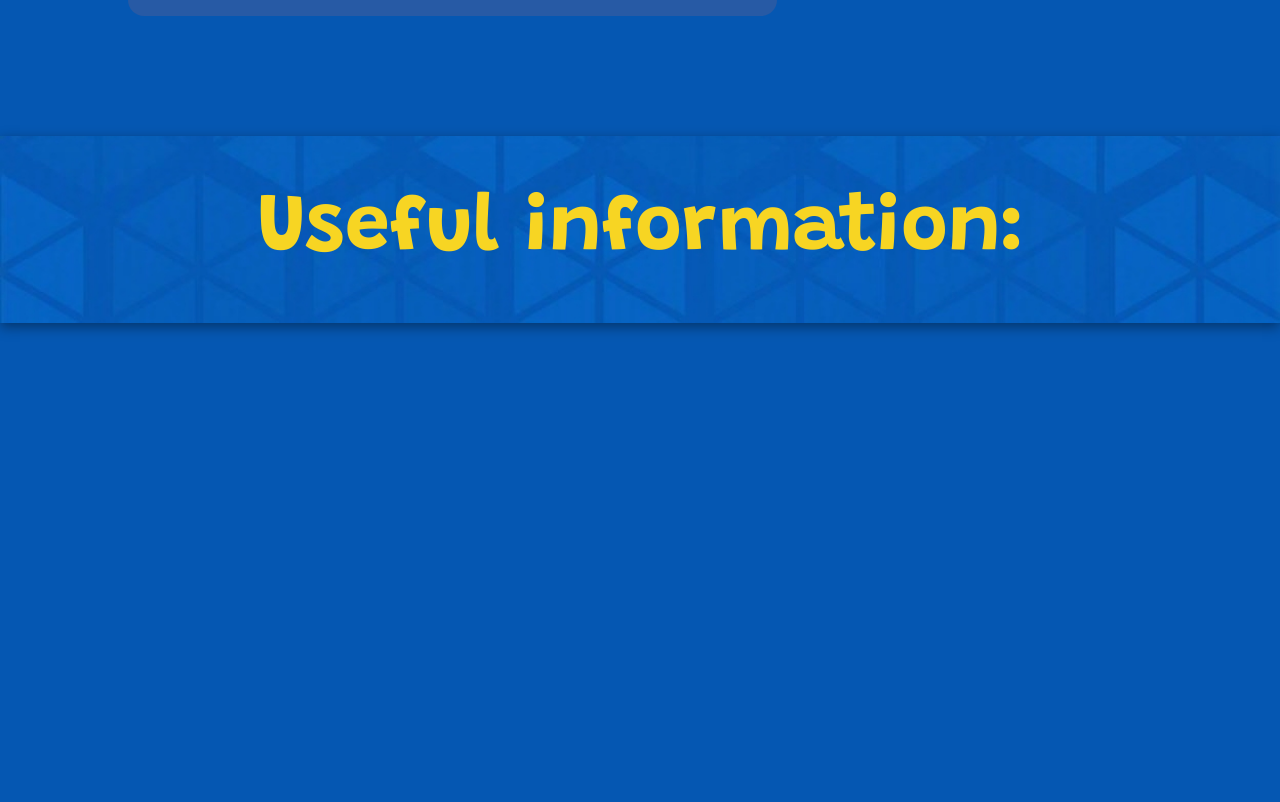
==== commit ac6fda40: "almost done, just need to put hover for the official link" ====
--- a/mega.html
+++ b/mega.html
@@ -34,7 +34,7 @@
 
     <section class="one-column">  
         <div class="image">
-            <img class="pokemon-image" src="./images/double.png" alt="Pokemon logo">
+            <img class="pokemon-imagesize" src="./images/double.png" alt="Pokemon logo">
         </div>
 
         <div class="info">
@@ -53,7 +53,7 @@
         </div>
 
         <div class="image">
-            <img class="pokemon-image1" src="./images/roster.png" alt="Pokemon logo">
+            <img class="pokemon-imagesize" src="./images/roster.png" alt="Pokemon logo">
         </div>
     </section>
 
--- a/style.css
+++ b/style.css
@@ -112,10 +112,10 @@
     border-radius: 20px;
 }
 
-.pokemon-image1 {
+.pokemon-imagesize {
     width: 100%;
     max-width: 500px;
-    height: auto;
+    height: 400px;
     border-radius: 20px;
 }
 
